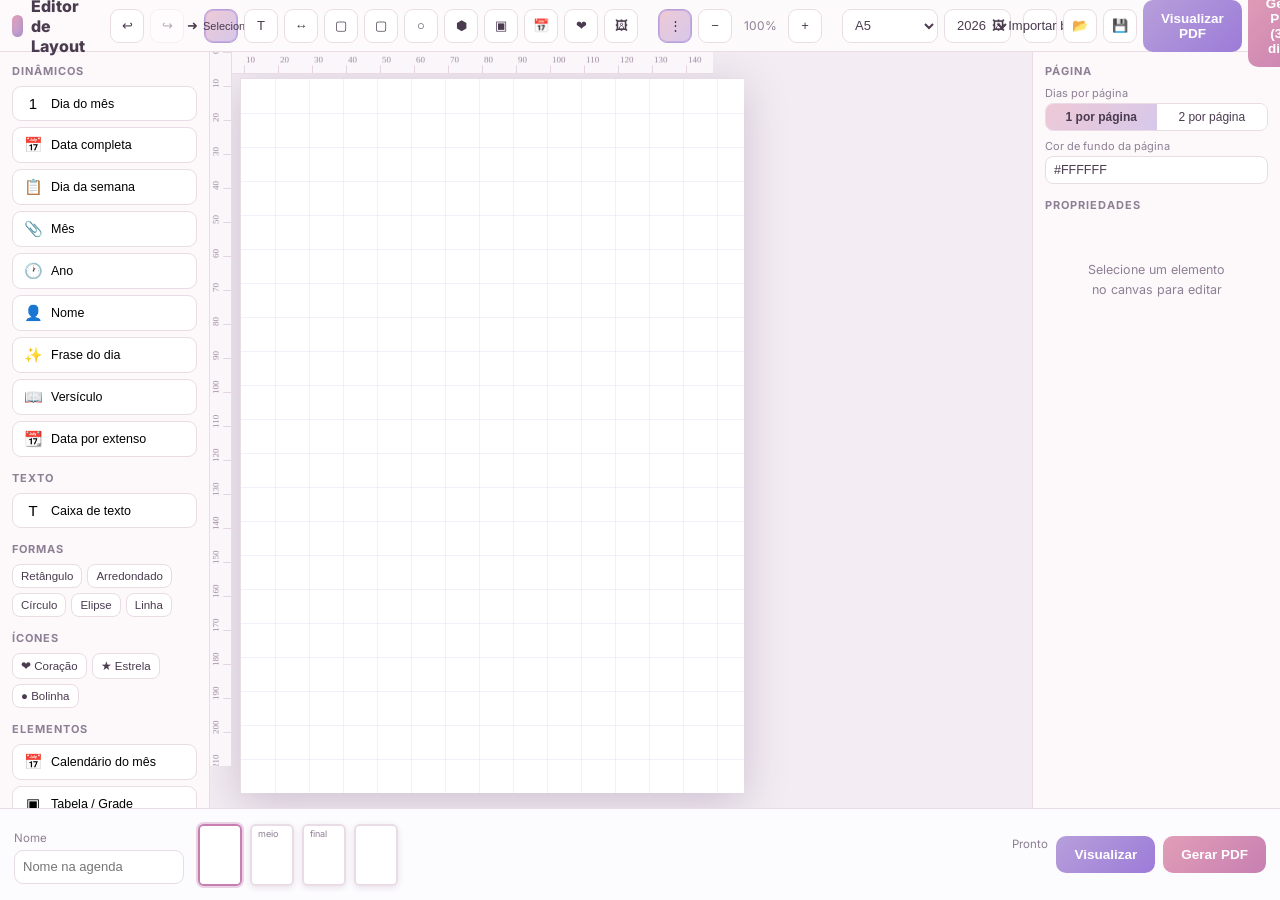
==== templates/editor.html @ 3d4e5ca3 "Editor visual de layout: canvas WYSIWYG + backend PDF (365 dias, tokens dinamicos, imagem de base, r" ====
<!DOCTYPE html>
<html lang="pt-BR">
<head>
<meta charset="UTF-8">
<meta name="viewport" content="width=device-width, initial-scale=1.0">
<title>Editor de Layout - Agenda Creator Pro</title>
<link rel="preconnect" href="https://fonts.googleapis.com">
<link rel="preconnect" href="https://fonts.gstatic.com" crossorigin>
<link href="https://fonts.googleapis.com/css2?family=Montserrat:wght@400;700&family=Poppins:wght@400;700&family=Lato:wght@400;700&family=Open+Sans:wght@400;700&family=Nunito:wght@400;700&family=Roboto:wght@400;700&family=Inter:wght@400;700&family=Quicksand:wght@400;700&family=Playfair+Display:wght@400;700&family=Cormorant+Garamond:wght@400;700&family=Caveat:wght@400;700&family=Patrick+Hand&family=Indie+Flower&family=Shadows+Into+Light&family=Dancing+Script:wght@400;700&family=Great+Vibes&family=Pacifico&family=Amatic+SC:wght@400;700&display=swap" rel="stylesheet">
<style>
  :root {
    --rose: #F6E3EA; --rose-2: #EEC9D6; --rose-3: #E19EB6;
    --lilac: #EBE4F6; --lilac-2: #D6C8EA; --lilac-3: #B79FDB;
    --ink: #4A3B4F; --muted: #8D7F94; --panel: #FDF9FB;
    --line: #E9DCE5; --accent: #C77FB2; --accent-2: #9C7BD8;
    --danger: #E0526E; --ok: #5FA97C;
  }
  * { box-sizing: border-box; margin: 0; padding: 0; }
  html, body { height: 100%; }
  body {
    font-family: 'Inter', -apple-system, BlinkMacSystemFont, 'Segoe UI', sans-serif;
    background: linear-gradient(160deg, var(--rose), var(--lilac));
    color: var(--ink); overflow: hidden; display: flex; flex-direction: column;
  }

  /* ── Top bar ─────────────────────────── */
  #topbar {
    height: 52px; background: rgba(255,255,255,0.82); backdrop-filter: blur(8px);
    border-bottom: 1px solid var(--line); display: flex; align-items: center;
    gap: 6px; padding: 0 12px; flex: 0 0 auto; z-index: 20;
  }
  #topbar .brand { display: flex; align-items: center; gap: 8px; margin-right: 8px; font-weight: 800; }
  #topbar .brand .dot {
    width: 22px; height: 22px; border-radius: 7px;
    background: linear-gradient(135deg, var(--rose-3), var(--lilac-3));
    box-shadow: inset -2px -2px 4px rgba(0,0,0,0.08);
  }
  .tb-btn {
    min-width: 34px; height: 34px; padding: 0 9px; border: 1px solid var(--line);
    background: #fff; border-radius: 9px; cursor: pointer; color: var(--ink);
    font-size: 13px; display: inline-flex; align-items: center; justify-content: center;
    gap: 5px; transition: all .12s; white-space: nowrap;
  }
  .tb-btn:hover { border-color: var(--rose-3); background: var(--rose); }
  .tb-btn.active { background: linear-gradient(135deg, var(--rose-2), var(--lilac-2)); border-color: var(--lilac-3); box-shadow: inset 0 0 0 1px rgba(156,123,216,.35); }
  .tb-btn:disabled { opacity: .4; cursor: not-allowed; }
  .tb-sep { width: 1px; height: 26px; background: var(--line); margin: 0 4px; }
  .spacer { flex: 1; }
  .sel {
    height: 34px; padding: 0 8px; border: 1px solid var(--line); border-radius: 9px;
    background: #fff; color: var(--ink); font-size: 13px; cursor: pointer;
  }

  /* ── Workspace ───────────────────────── */
  #workspace { flex: 1 1 auto; display: flex; min-height: 0; }

  /* left library */
  #left { width: 210px; background: var(--panel); border-right: 1px solid var(--line); overflow-y: auto; padding: 12px; flex: 0 0 auto; }
  #left h3 { font-size: 11px; text-transform: uppercase; letter-spacing: 1px; color: var(--muted); margin: 14px 0 8px; }
  #left h3:first-child { margin-top: 0; }
  .lib-item {
    display: flex; align-items: center; gap: 8px; width: 100%; padding: 8px 10px;
    border: 1px solid var(--line); border-radius: 9px; background: #fff; cursor: pointer;
    font-size: 12.5px; margin-bottom: 6px; text-align: left; transition: all .12s;
  }
  .lib-item:hover { border-color: var(--rose-3); background: var(--rose); transform: translateX(2px); }
  .lib-item .ic { width: 20px; text-align: center; font-size: 15px; }
  .lib-sub { display: flex; flex-wrap: wrap; gap: 5px; margin-bottom: 6px; }
  .lib-chip {
    padding: 5px 8px; border: 1px solid var(--line); border-radius: 8px; background: #fff;
    font-size: 11.5px; cursor: pointer; color: var(--ink); transition: all .12s;
  }
  .lib-chip:hover { background: var(--lilac); border-color: var(--lilac-3); }
  .lib-note { font-size: 11px; color: var(--muted); margin-top: 10px; line-height: 1.5; }
  #bgToggleWrap { border: 1px dashed var(--lilac-3); border-radius: 10px; padding: 10px; margin-top: 4px; background: #FBF8FD; }
  #bgToggleWrap label { display: flex; align-items: center; gap: 6px; font-size: 12px; margin: 4px 0; cursor: pointer; }
  #bgToggleWrap input[type=checkbox] { accent-color: var(--accent); }

  /* center canvas */
  #center { flex: 1 1 auto; position: relative; overflow: auto; background: #F3ECF2; }
  #rulersWrap { position: sticky; top: 0; left: 0; z-index: 15; pointer-events: none; }
  #rulerH { position: absolute; top: 0; left: 0; height: 22px; background: #FBF6F9; border-bottom: 1px solid var(--line); overflow: hidden; }
  #rulerV { position: absolute; top: 0; left: 0; width: 22px; background: #FBF6F9; border-right: 1px solid var(--line); overflow: hidden; }
  #stageWrap { position: relative; margin: 26px 30px; display: inline-block; }
  #stage {
    background: #fff; box-shadow: 0 10px 40px rgba(90,60,110,.25); position: relative;
    border: 1px solid var(--line);
  }
  #canvas { display: block; }
  #divider2dpp { position: absolute; left: 0; right: 0; top: 50%; height: 0; border-top: 2px dashed var(--accent); opacity: .6; display: none; pointer-events: none; }
  #divider2dpp span { position: absolute; right: 6px; top: -9px; background: var(--panel); font-size: 10px; color: var(--accent); padding: 0 6px; border-radius: 6px; }
  #stageHud { position: absolute; bottom: -26px; left: 0; font-size: 11px; color: var(--muted); white-space: nowrap; }
  #guidesOverlay { position: absolute; inset: 0; pointer-events: none; }
  .guide-line { position: absolute; background: rgba(199,127,178,.7); width: 1px; height: 100%; }
  .guide-line.h { width: 100%; height: 1px; }

  /* right properties */
  #right { width: 248px; background: var(--panel); border-left: 1px solid var(--line); overflow-y: auto; padding: 12px; flex: 0 0 auto; }
  #right h3 { font-size: 11px; text-transform: uppercase; letter-spacing: 1px; color: var(--muted); margin: 14px 0 8px; }
  #right h3:first-child { margin-top: 0; }
  #right .empty { color: var(--muted); font-size: 12.5px; text-align: center; padding: 40px 6px; line-height: 1.6; }
  .prop { margin-bottom: 8px; }
  .prop label { display: block; font-size: 11px; color: var(--muted); margin-bottom: 3px; }
  .prop input[type=text], .prop input[type=number], .prop select, .prop textarea {
    width: 100%; padding: 6px 8px; border: 1px solid var(--line); border-radius: 8px;
    font-size: 12.5px; color: var(--ink); background: #fff;
  }
  .prop textarea { resize: vertical; min-height: 44px; }
  .prop-row { display: flex; gap: 6px; }
  .prop-row > div { flex: 1; }
  .swatches { display: flex; flex-wrap: wrap; gap: 5px; }
  .swatch {
    width: 22px; height: 22px; border-radius: 6px; border: 2px solid #fff; cursor: pointer;
    box-shadow: 0 0 0 1px var(--line); position: relative;
  }
  .swatch.active { box-shadow: 0 0 0 2px var(--accent); }
  .row-btns { display: flex; gap: 6px; flex-wrap: wrap; }
  .mini-btn {
    flex: 1; padding: 7px 4px; border: 1px solid var(--line); border-radius: 8px; background: #fff;
    font-size: 11.5px; cursor: pointer; color: var(--ink); text-align: center; transition: all .12s;
  }
  .mini-btn:hover { border-color: var(--lilac-3); background: var(--lilac); }
  .mini-btn.danger:hover { background: #FDE7EC; border-color: var(--danger); color: var(--danger); }
  .seg { display: flex; border: 1px solid var(--line); border-radius: 8px; overflow: hidden; }
  .seg button { flex: 1; padding: 6px 0; border: none; background: #fff; font-size: 12px; cursor: pointer; color: var(--ink); }
  .seg button.active { background: linear-gradient(135deg, var(--rose-2), var(--lilac-2)); font-weight: 700; }

  /* bottom strip */
  #bottom {
    height: 92px; background: rgba(255,255,255,0.85); border-top: 1px solid var(--line);
    display: flex; align-items: center; gap: 12px; padding: 0 14px; flex: 0 0 auto; z-index: 20;
  }
  #bottom label { font-size: 11.5px; color: var(--muted); margin-right: 4px; }
  #thumbs { display: flex; gap: 8px; overflow-x: auto; padding: 6px 2px; flex: 1; }
  .thumb {
    width: 44px; height: 62px; border-radius: 6px; border: 2px solid var(--line); cursor: pointer;
    background: #fff; flex: 0 0 auto; box-shadow: 0 2px 6px rgba(90,60,110,.12); overflow: hidden; position: relative;
  }
  .thumb.active { border-color: var(--accent); box-shadow: 0 0 0 2px rgba(199,127,178,.35); }
  .thumb canvas { width: 100%; height: 100%; display: block; }
  .thumb .num { position: absolute; left: 3px; top: 2px; font-size: 9px; color: var(--muted); background: rgba(255,255,255,.8); border-radius: 4px; padding: 0 3px; }
  #genBtns { display: flex; gap: 8px; }
  .btn {
    padding: 11px 18px; border: none; border-radius: 10px; font-size: 13.5px; font-weight: 700;
    cursor: pointer; transition: all .15s; color: #fff;
  }
  .btn:disabled { opacity: .5; cursor: not-allowed; }
  .btn-preview { background: linear-gradient(135deg, var(--lilac-3), var(--accent-2)); }
  .btn-generate { background: linear-gradient(135deg, var(--rose-3), var(--accent)); }
  .btn:hover:not(:disabled) { transform: translateY(-1px); box-shadow: 0 6px 18px rgba(160,100,150,.3); }

  /* status / toast */
  #status { font-size: 11.5px; color: var(--muted); max-width: 180px; line-height: 1.4; }
  #toast {
    position: fixed; bottom: 110px; left: 50%; transform: translateX(-50%) translateY(20px);
    background: var(--ink); color: #fff; padding: 10px 18px; border-radius: 10px; font-size: 13px;
    opacity: 0; transition: all .25s; z-index: 100; pointer-events: none;
  }
  #toast.show { opacity: 1; transform: translateX(-50%) translateY(0); }

  /* modal */
  #modal { position: fixed; inset: 0; background: rgba(70,50,80,.4); display: none; align-items: center; justify-content: center; z-index: 200; }
  #modal .box { background: #fff; border-radius: 16px; padding: 22px; width: 420px; max-width: 92vw; box-shadow: 0 20px 60px rgba(0,0,0,.25); }
  #modal h2 { font-size: 17px; margin-bottom: 6px; }
  #modal p { font-size: 13px; color: var(--muted); margin-bottom: 12px; }
  #modal .btn-row { display: flex; justify-content: flex-end; gap: 8px; margin-top: 12px; }
  #modal .btn-ghost { background: #fff; border: 1px solid var(--line); color: var(--ink); padding: 9px 16px; border-radius: 9px; font-size: 13px; cursor: pointer; }
  #modal select, #modal input[type=text] { width: 100%; padding: 8px 10px; border: 1px solid var(--line); border-radius: 8px; font-size: 13px; margin: 4px 0; }
  #modalList { max-height: 200px; overflow-y: auto; border: 1px solid var(--line); border-radius: 10px; }
  #modalList .item { display: flex; align-items: center; gap: 8px; padding: 8px 10px; border-bottom: 1px solid #F3ECF2; cursor: pointer; font-size: 13px; }
  #modalList .item:hover { background: var(--lilac); }
  #modalList .item .del { margin-left: auto; color: var(--danger); cursor: pointer; padding: 2px 6px; }
</style>
</head>
<body>

<div id="topbar">
  <div class="brand"><span class="dot"></span> Editor de Layout</div>
  <button class="tb-btn" id="btnUndo" title="Desfazer (Ctrl+Z)">&#x21A9;</button>
  <button class="tb-btn" id="btnRedo" title="Refazer (Ctrl+Y)">&#x21AA;</button>
  <div class="tb-sep"></div>
  <button class="tb-btn" data-tool="select" title="Selecionar (V)">&#x279C; <span style="font-size:11px;">Selecionar</span></button>
  <button class="tb-btn" data-tool="text" title="Texto">T</button>
  <button class="tb-btn" data-tool="line" title="Linha">&#x2194;</button>
  <button class="tb-btn" data-tool="rect" title="Retângulo">&#x25A2;</button>
  <button class="tb-btn" data-tool="rounded_rect" title="Retângulo arredondado">&#x25A2;</button>
  <button class="tb-btn" data-tool="circle" title="Círculo">&#x25CB;</button>
  <button class="tb-btn" data-tool="ellipse" title="Elipse">&#x2B22;</button>
  <button class="tb-btn" data-tool="grid" title="Tabela / Grade">&#x25A3;</button>
  <button class="tb-btn" data-tool="calendar" title="Calendário">&#x1F4C5;</button>
  <button class="tb-btn" data-tool="decoration" title="Ícone / Decoração">&#x2764;</button>
  <button class="tb-btn" data-tool="image" title="Imagem">&#x1F5BC;</button>
  <div class="tb-sep"></div>
  <button class="tb-btn" id="btnGrid" title="Grade">&#x22EE;</button>
  <button class="tb-btn" id="btnZoomOut">&#x2212;</button>
  <span id="zoomLabel" style="font-size:12px;color:var(--muted);min-width:44px;text-align:center;">100%</span>
  <button class="tb-btn" id="btnZoomIn">+</button>
  <div class="tb-sep"></div>
  <select class="sel" id="selFormato" title="Formato da página">
    <option value="A5">A5</option>
    <option value="QUADRADO">Quadrado</option>
  </select>
  <select class="sel" id="selAno" title="Ano"></select>
  <div class="spacer"></div>
  <button class="tb-btn" id="btnImportBase" title="Importar imagem base de trabalho">&#x1F5BC; Importar base</button>
  <button class="tb-btn" id="btnLoad" title="Carregar layout">&#x1F4C2;</button>
  <button class="tb-btn" id="btnSave" title="Salvar (Ctrl+S)">&#x1F4BE;</button>
  <button class="btn btn-preview" id="btnPreview">Visualizar PDF</button>
  <button class="btn btn-generate" id="btnGenerate">Gerar PDF (365 dias)</button>
</div>

<div id="workspace">
  <div id="left">
    <h3>Dinâmicos</h3>
    <button class="lib-item" data-token="{DIA}"><span class="ic">1</span> Dia do mês</button>
    <button class="lib-item" data-token="{DATA}"><span class="ic">&#x1F4C5;</span> Data completa</button>
    <button class="lib-item" data-token="{DIA_SEMANA}"><span class="ic">&#x1F4CB;</span> Dia da semana</button>
    <button class="lib-item" data-token="{MES_CAP}"><span class="ic">&#x1F4CE;</span> Mês</button>
    <button class="lib-item" data-token="{ANO}"><span class="ic">&#x1F550;</span> Ano</button>
    <button class="lib-item" data-token="{NOME}"><span class="ic">&#x1F464;</span> Nome</button>
    <button class="lib-item" data-token="{FRASE}"><span class="ic">&#x2728;</span> Frase do dia</button>
    <button class="lib-item" data-token="{VERSICULO}"><span class="ic">&#x1F4D6;</span> Versículo</button>
    <button class="lib-item" data-token="{DATA_EXTENSO}"><span class="ic">&#x1F4C6;</span> Data por extenso</button>
    <h3>Texto</h3>
    <button class="lib-item" data-addtext="Título"><span class="ic">T</span> Caixa de texto</button>
    <h3>Formas</h3>
    <div class="lib-sub">
      <button class="lib-chip" data-shape="rect">Retângulo</button>
      <button class="lib-chip" data-shape="rounded_rect">Arredondado</button>
      <button class="lib-chip" data-shape="circle">Círculo</button>
      <button class="lib-chip" data-shape="ellipse">Elipse</button>
      <button class="lib-chip" data-shape="line">Linha</button>
    </div>
    <h3>Ícones</h3>
    <div class="lib-sub">
      <button class="lib-chip" data-deco="heart">&#x2764; Coração</button>
      <button class="lib-chip" data-deco="star">&#x2605; Estrela</button>
      <button class="lib-chip" data-deco="circle">&#x25CF; Bolinha</button>
    </div>
    <h3>Elementos</h3>
    <button class="lib-item" data-addtype="calendar"><span class="ic">&#x1F4C5;</span> Calendário do mês</button>
    <button class="lib-item" data-addtype="grid"><span class="ic">&#x25A3;</span> Tabela / Grade</button>
    <button class="lib-item" data-addtype="image"><span class="ic">&#x1F5BC;</span> Imagem</button>
    <h3>Imagem base</h3>
    <div id="bgToggleWrap">
      <label><input type="checkbox" id="bgVisible" checked> Mostrar no canvas</label>
      <label><input type="checkbox" id="bgInPdf" checked> Incluir no PDF</label>
      <button class="mini-btn" id="btnClearBase">Remover imagem base</button>
    </div>
    <p class="lib-note">A IA nunca reposiciona elementos. Você controla 100% do layout — o gerador apenas repete as posições por todos os dias do ano.</p>
  </div>

  <div id="center">
    <div id="rulersWrap">
      <canvas id="rulerH"></canvas>
      <canvas id="rulerV"></canvas>
    </div>
    <div id="stageWrap">
      <div id="stage">
        <canvas id="canvas"></canvas>
        <div id="guidesOverlay"></div>
        <div id="divider2dpp"><span>2 dias por página</span></div>
      </div>
      <div id="stageHud"></div>
    </div>
  </div>

  <div id="right">
    <h3>Página</h3>
    <div class="prop">
      <label>Dias por página</label>
      <div class="seg" id="segPageType">
        <button data-pt="1dpp" class="active">1 por página</button>
        <button data-pt="2dpp">2 por página</button>
      </div>
    </div>
    <div class="prop">
      <label>Cor de fundo da página</label>
      <input type="text" id="bgColor" value="#FFFFFF">
    </div>
    <h3>Propriedades</h3>
    <div id="propArea"><div class="empty">Selecione um elemento<br>no canvas para editar</div></div>
  </div>
</div>

<div id="bottom">
  <div>
    <label for="selNome">Nome</label><br>
    <input type="text" id="selNome" class="sel" placeholder="Nome na agenda" style="width:170px;margin-top:4px;" value="">
  </div>
  <div id="thumbs"></div>
  <div id="genBtns">
    <div id="status">Pronto</div>
    <button class="btn btn-preview" id="btnPreview2">Visualizar</button>
    <button class="btn btn-generate" id="btnGenerate2">Gerar PDF</button>
  </div>
</div>

<div id="modal">
  <div class="box" id="modalBox"></div>
</div>

<input type="file" id="fileImg" accept="image/png,image/jpeg" style="display:none">
<input type="file" id="fileBase" accept="image/png,image/jpeg" style="display:none">
<div id="toast"></div>

<script>
"use strict";

// ── Page geometry ───────────────────────────────────────────────────────
const PAGE_SIZES = { A5: [148, 210], QUADRADO: [210, 210] };
const PT_PER_MM = 2.83465;

// ── Fonts (mirrors engine/fonts.py FONT_OPTIONS) ────────────────────────
const FONTS = [
  ["Montserrat","Montserrat"],["Poppins","Poppins"],["Lato","Lato"],
  ["Open Sans","Open Sans"],["Nunito","Nunito"],["Roboto","Roboto"],
  ["Inter","Inter"],["Quicksand","Quicksand"],["Playfair Display","Playfair Display"],
  ["Cormorant Garamond","Cormorant Garamond"],["Caveat","Caveat (manuscrita)"],
  ["Patrick Hand","Patrick Hand (manuscrita)"],["Indie Flower","Indie Flower (manuscrita)"],
  ["Shadows Into Light","Shadows Into Light (manuscrita)"],["Dancing Script","Dancing Script (script)"],
  ["Great Vibes","Great Vibes (calligraphy)"],["Pacifico","Pacifico (script retrô)"],
  ["Amatic SC","Amatic SC (decorativa)"]
];
const PALETTE = [
  "#333333","#FFFFFF","#000000","#E85D9E","#9C7BD8","#4A90D9","#5FA97C",
  "#E0A93A","#E0526E","#F5E9D5","#F6E3EA","#EBE4F6","#EEF5FF","#F0F5EC"
];
const SAMPLE_DATE = { y: 2026, m: 1, d: 1 }; // used only to preview dynamic tokens

// ── State ───────────────────────────────────────────────────────────────
const state = {
  formato: "A5", page_type: "1dpp", year: 2026, nome: "",
  scale: 3.4, zoom: 1,
  tool: "select",
  elements: [],
  background: { type: "color", color: "#FFFFFF", image: null, visible: true, include_in_pdf: true },
  selected: null,
  grid: true, guides: [],
  history: [], future: [],
  layoutId: null,
  autosaveTimer: null,
  drawing: null,
};

let canvas, ctx, stage, pageW, pageH;
let nextId = 1;
let dirty = false;
const imgCache = {};
let bgImageObj = null;

function getImage(src, onload) {
  if (imgCache[src]) return imgCache[src];
  const img = new Image();
  img.onload = () => { imgCache[src] = img; if (onload) onload(); };
  img.src = src;
  return img;
}
function loadBgImage() {
  bgImageObj = null;
  if (!state.background.image) { renderAll(); return; }
  bgImageObj = getImage(state.background.image, () => renderAll());
}

// ── Element factory ─────────────────────────────────────────────────────
function newEl(type, over) {
  const el = Object.assign({ id: "el" + (nextId++), type, x: 20, y: 20, w: 40, h: 20, rotation: 0, opacity: 1, layer: 0 }, over || {});
  if (type === "text") {
    Object.assign(el, { text: over && over.text || "Texto", font: "Montserrat", font_size: 14, bold: false, italic: false, color: "#333333", align: "left", line_height: 1.2, dynamic: false });
  } else if (type === "line") {
    Object.assign(el, { color: "#999999", border_width: 0.5, dashed: "none", vertical: false });
  } else if (type === "image") {
    Object.assign(el, { image: null });
  } else if (type === "calendar") {
    Object.assign(el, { show_header: true, color: "#333333", fill: "#FFFFFF", border_color: "#CCCCCC" });
  } else if (type === "grid") {
    Object.assign(el, { cols: 7, rows: 6, fill: "#FFFFFF", border_color: "#CCCCCC", border_width: 0.4 });
  } else if (type === "decoration") {
    Object.assign(el, { shape: "heart", color: "#E85D9E" });
  } else {
    Object.assign(el, { fill: "#FFFFFF", border_color: "#CCCCCC", border_width: 0.5, radius: 0, dashed: "none" });
  }
  return el;
}

// ── Dynamic substitution (mirror of backend build_substitutions) ────────
const DAYS = ["SEGUNDA","TERCA","QUARTA","QUINTA","SEXTA","SABADO","DOMINGO"];
const DAYS_LONG = ["SEGUNDA-FEIRA","TERCA-FEIRA","QUARTA-FEIRA","QUINTA-FEIRA","SEXTA-FEIRA","SABADO","DOMINGO"];
const MONTHS = ["janeiro","fevereiro","marco","abril","maio","junho","julho","agosto","setembro","outubro","novembro","dezembro"];
function buildSubs(date) {
  const doy = Math.floor((new Date(date.y, date.m-1, date.d) - new Date(date.y,0,1)) / 86400000) + 1;
  const wd = new Date(date.y, date.m-1, date.d).getDay(); // 0=Sunday
  const diaSemana = wd === 0 ? 6 : wd - 1;
  const m = date.m - 1;
  return {
    "DIA": String(date.d), "DIA_NUM": String(date.d).padStart(2,"0"),
    "DATA": ("0"+date.d).slice(-2)+"/"+("0"+date.m).slice(-2)+"/"+date.y,
    "DATA_EXTENSO": date.d+" de "+MONTHS[m]+" de "+date.y,
    "DIA_SEMANA": DAYS[diaSemana], "DIA_SEMANA_EXTENSO": DAYS_LONG[diaSemana],
    "MES": MONTHS[m], "MES_CAP": MONTHS[m].charAt(0).toUpperCase()+MONTHS[m].slice(1),
    "MES_NUM": ("0"+date.m).slice(-2), "ANO": String(date.y),
    "NOME": state.nome || "[Nome]",
    "FRASE": "Frase de prosperidade do dia...", "VERSICULO": "Versículo diário...", "REFERENCIA": "",
    "PAGINA": "1 / 365", "ANO_CAL": String(date.y)
  };
}
function subText(t, subs) { return t.replace(/\{([A-Z0-9_]+)\}/g, (_, k) => subs[k] !== undefined ? subs[k] : "{"+k+"}"); }

// ── Canvas setup ────────────────────────────────────────────────────────
function pagePx() { return [PAGE_SIZES[state.formato][0]*state.scale, PAGE_SIZES[state.formato][1]*state.scale]; }
function mm2px(mm) { return mm * state.scale; }
function px2mm(px) { return px / state.scale; }
function pt2px(pt) { return pt * (state.scale / PT_PER_MM); }
function fontCss(el, extra) {
  const fam = (el.font || "Montserrat").replace(/ \(.*\)/,"").replace(/ /g,"+");
  const w = el.bold ? 700 : 400;
  const st = el.italic ? "italic" : "normal";
  return (st + " " + w + " " + pt2px(el.font_size) + "px '" + fam + "', sans-serif").replace(/^normal /,"");
}

function setupCanvas() {
  canvas = document.getElementById("canvas");
  ctx = canvas.getContext("2d");
  stage = document.getElementById("stage");
  resize();
}
function resize() {
  const [w,h] = pagePx();
  const dpr = window.devicePixelRatio || 1;
  canvas.width = Math.round(w*dpr); canvas.height = Math.round(h*dpr);
  canvas.style.width = w+"px"; canvas.style.height = h+"px";
  stage.style.width = w+"px"; stage.style.height = h+"px";
  document.getElementById("divider2dpp").style.display = state.page_type === "2dpp" ? "block" : "none";
  pageW = w; pageH = h;
  drawRulers();
  renderAll();
  updateThumbs();
}

// ── Rulers ──────────────────────────────────────────────────────────────
function drawRulers() {
  const rh = document.getElementById("rulerH"), rv = document.getElementById("rulerV");
  const [w,h] = pagePx();
  const dpr = window.devicePixelRatio || 1;
  rh.width = w*dpr; rh.height = 22*dpr; rh.style.width = w+"px";
  rv.width = 22*dpr; rv.height = h*dpr; rv.style.height = h+"px";
  const ch = rh.getContext("2d"), cv = rv.getContext("2d");
  ch.setTransform(dpr,0,0,dpr,0,0); cv.setTransform(dpr,0,0,dpr,0,0);
  ch.fillStyle = "#FBF6F9"; ch.fillRect(0,0,w,22);
  cv.fillStyle = "#FBF6F9"; cv.fillRect(0,0,22,h);
  ch.strokeStyle = "#E4D5E0"; cv.strokeStyle = "#E4D5E0";
  ch.fillStyle = "#9A88A0"; cv.fillStyle = "#9A88A0";
  ch.font = "9px Inter"; cv.font = "9px Inter";
  const mmStep = state.zoom >= 1.5 ? 5 : 10;
  const pxPerMM = state.scale;
  ch.beginPath(); cv.beginPath();
  for (let m = 0; m <= PAGE_SIZES[state.formato][0]; m += mmStep) {
    const x = m*pxPerMM;
    ch.moveTo(x+0.5, 14); ch.lineTo(x+0.5, 22);
    ch.fillText(m, x+2, 11);
  }
  for (let m = 0; m <= PAGE_SIZES[state.formato][1]; m += mmStep) {
    const y = m*pxPerMM;
    cv.moveTo(14, y+0.5); cv.lineTo(22, y+0.5);
    cv.save(); cv.translate(9, y+2); cv.rotate(-Math.PI/2); cv.fillText(m, 0, 0); cv.restore();
  }
  ch.stroke(); cv.stroke();
}

// ── Rendering (WYSIWYG mirror of backend _draw_element) ─────────────────
function renderAll() {
  const [w,h] = pagePx();
  ctx.setTransform(1,0,0,1,0,0);
  ctx.clearRect(0,0,w,h);
  const dpr = window.devicePixelRatio || 1;
  ctx.setTransform(dpr,0,0,dpr,0,0);
  drawBackground();
  const subs = buildSubs(SAMPLE_DATE);
  const sorted = state.elements.slice().sort((a,b) => (a.layer||0)-(b.layer||0));
  for (const el of sorted) drawElement(ctx, el, subs);
  if (state.selected) drawSelection();
  if (state.grid) drawGrid();
}

function drawBackground() {
  const [w,h] = pagePx();
  ctx.fillStyle = state.background.color || "#FFFFFF";
  ctx.fillRect(0,0,w,h);
  if (state.background.image && state.background.visible && bgImageObj && bgImageObj.complete && bgImageObj.naturalWidth) {
    const iw = bgImageObj.naturalWidth, ih = bgImageObj.naturalHeight;
    const s = Math.min(w/iw, h/ih);
    ctx.drawImage(bgImageObj, (w-iw*s)/2, (h-ih*s)/2, iw*s, ih*s);
  }
}

function wrapLines(text, fontCssStr, sizePx, maxW) {
  const lines = [];
  for (const raw of text.split("\n")) {
    let line = "";
    for (const word of raw.split(" ")) {
      const trial = (line ? line + " " : "") + word;
      ctx.font = fontCssStr;
      if (ctx.measureText(trial).width <= maxW || !line) line = trial;
      else { lines.push(line); line = word; }
    }
    lines.push(line);
  }
  return lines;
}

function drawText(el, subs, ox, oy) {
  const text = subText(el.text || "", subs);
  if (!text.trim()) return;
  const sizePx = pt2px(el.font_size);
  const lh = el.line_height || 1.2;
  const fontStr = fontCss(el);
  const lines = wrapLines(text, fontStr, sizePx, el.w*state.scale);
  const lineH = sizePx * 1.25 * lh;
  const totalH = lines.length * lineH;
  const w = el.w*state.scale, h = el.h*state.scale;
  const x = ox, y = oy;
  let baseline0 = h - lineH;
  if (totalH < h) baseline0 = (h + totalH)/2 - lineH;
  ctx.font = fontStr;
  ctx.textBaseline = "alphabetic";
  ctx.fillStyle = el.color || "#333333";
  lines.forEach((lt, i) => {
    const base = y + baseline0 - i*lineH;
    if (base < y - lineH) return;
    if (el.align === "center") ctx.textAlign = "center", ctx.fillText(lt, x + w/2, base);
    else if (el.align === "right") ctx.textAlign = "right", ctx.fillText(lt, x + w, base);
    else ctx.textAlign = "left", ctx.fillText(lt, x + 2*state.scale, base);
  });
}

function drawCalendar(el, subs, ox, oy) {
  const size = 7;
  const sizePx = pt2px(size);
  const x = ox, y = oy, w = el.w*state.scale, h = el.h*state.scale;
  const year = SAMPLE_DATE.y, month = SAMPLE_DATE.m;
  const firstW = new Date(year, month-1, 1).getDay();
  const nDays = new Date(year, month, 0).getDate();
  ctx.font = (el.bold?700:400)+" "+(size+1)+"pt "+fontFamily(el.font);
  ctx.fillStyle = el.color || "#333333";
  ctx.textAlign = "center";
  if (el.show_header) {
    ctx.font = "bold "+(size+1)+"pt "+fontFamily(el.font);
    ctx.fillText(month+"/"+year, x+w/2, y+size+4);
  }
  const top = el.show_header ? y + size*2.6*state.scale : y;
  const bodyH = el.show_header ? (y+h - top) : h;
  const cols = 7;
  const rows = Math.max(1, Math.ceil((firstW + nDays)/7));
  const cw = w/cols, ch = bodyH/Math.max(rows,1);
  const dayLabels = ["D","S","T","Q","Q","S","S"];
  ctx.font = "bold "+(size*0.8)+"pt "+fontFamily(el.font);
  ctx.fillStyle = el.color || "#333333";
  ctx.textAlign = "center";
  dayLabels.forEach((l,c) => ctx.fillText(l, x + c*cw + cw/2, top + size));
  ctx.font = (size)+"pt "+fontFamily(el.font);
  for (let i=0;i<nDays;i++){
    const r = Math.floor((firstW+i)/cols), c = (firstW+i)%cols;
    if (r >= rows) break;
    const cx = x + c*cw + cw/2, cy = top + (r+1)*ch - ch*0.55;
    if (i+1 === SAMPLE_DATE.d) {
      ctx.beginPath(); ctx.arc(cx, cy - size, size*1.4, 0, 2*Math.PI);
      ctx.fillStyle = el.fill || "#FFFFFF"; ctx.fill();
      ctx.strokeStyle = el.border_color || "#CCCCCC"; ctx.lineWidth = 1; ctx.stroke();
      ctx.fillStyle = el.color || "#333333";
    }
    ctx.fillText(String(i+1), cx, cy);
  }
}

function drawDecoration(el, ox, oy) {
  const x = ox, y = oy, w = el.w*state.scale, h = el.h*state.scale;
  const cx = x + w/2, cy = y + h/2, r = Math.min(w,h)/2.5;
  ctx.fillStyle = el.color || "#E85D9E";
  ctx.strokeStyle = el.color || "#E85D9E";
  ctx.beginPath();
  if (el.shape === "heart") {
    ctx.arc(cx - r*0.3, cy + r*0.15, r*0.35, 0, 2*Math.PI);
    ctx.arc(cx + r*0.3, cy + r*0.15, r*0.35, 0, 2*Math.PI);
    ctx.moveTo(cx - r*0.6, cy + r*0.2); ctx.lineTo(cx, cy - r*0.6); ctx.lineTo(cx + r*0.6, cy + r*0.2);
    ctx.closePath(); ctx.fill();
  } else if (el.shape === "star") {
    for (let i=0;i<10;i++){
      const ang = Math.PI/2 + i*Math.PI/5;
      const rad = i%2===0 ? r : r*0.4;
      const px = cx + rad*Math.cos(ang), py = cy + rad*Math.sin(ang);
      i===0 ? ctx.moveTo(px,py) : ctx.lineTo(px,py);
    }
    ctx.closePath(); ctx.fill();
  } else {
    ctx.arc(cx, cy, r, 0, 2*Math.PI); ctx.fill();
  }
}

function drawElement(g, el, subs) {
  const rot = ((el.rotation||0) % 360 + 360) % 360;
  const opacity = el.opacity === undefined ? 1 : el.opacity;
  if (opacity <= 0) return;
  g.save();
  g.globalAlpha = opacity;
  if (rot !== 0) {
    const cx = (el.x + el.w/2)*state.scale, cy = (el.y + el.h/2)*state.scale;
    g.translate(cx, cy);
    g.rotate(rot * Math.PI/180);
    g.translate(-el.w*state.scale/2, -el.h*state.scale/2);
    drawElementBody(g, el, subs, 0, 0);
  } else {
    drawElementBody(g, el, subs, el.x*state.scale, el.y*state.scale);
  }
  g.restore();
}

function drawElementBody(g, el, subs, ox, oy) {
  const w = el.w*state.scale, h = el.h*state.scale;
  const x = ox, y = oy;
  g.lineWidth = (el.border_width||0.5)*state.scale;
  g.strokeStyle = el.border_color || el.color || "#CCCCCC";
  g.fillStyle = el.fill || el.color || "#FFFFFF";
  g.setLineDash(el.dashed && el.dashed !== "none" ? [Math.max(2,(el.border_width||0.5)*state.scale*2), Math.max(2,(el.border_width||0.5)*state.scale*2)] : []);
  switch (el.type) {
    case "text": drawText(el, subs, x, y); break;
    case "line":
      if (el.vertical) { g.beginPath(); g.moveTo(x+w/2,y); g.lineTo(x+w/2,y+h); }
      else { g.beginPath(); g.moveTo(x,y+h/2); g.lineTo(x+w,y+h/2); }
      g.lineWidth = (el.border_width||0.5)*state.scale;
      g.strokeStyle = el.color || "#999999"; g.stroke(); break;
    case "rect":
    case "rounded_rect":
      g.beginPath();
      if (el.type === "rounded_rect" || (el.radius||0) > 0) {
        const rad = Math.max(el.radius||0, 2)*state.scale;
        g.roundRect(x, y, w, h, rad);
      } else g.rect(x, y, w, h);
      g.fill(); g.stroke(); break;
    case "circle":
      g.beginPath(); g.arc(x+w/2, y+h/2, Math.min(w,h)/2, 0, 2*Math.PI); g.fill(); g.stroke(); break;
    case "ellipse":
      g.beginPath(); g.ellipse(x+w/2, y+h/2, w/2, h/2, 0, 0, 2*Math.PI); g.fill(); g.stroke(); break;
    case "grid":
    case "table":
      g.fillStyle = el.fill || "#FFFFFF"; g.fillRect(x, y, w, h);
      g.strokeStyle = el.border_color || "#CCCCCC"; g.lineWidth = (el.border_width||0.4)*state.scale;
      for (let c=0;c<=(el.cols||7);c++){ g.beginPath(); g.moveTo(x + w*(c/(el.cols||7)), y); g.lineTo(x + w*(c/(el.cols||7)), y+h); g.stroke(); }
      for (let r=0;r<=(el.rows||6);r++){ g.beginPath(); g.moveTo(x, y + h*(r/(el.rows||6))); g.lineTo(x+w, y + h*(r/(el.rows||6))); g.stroke(); }
      break;
    case "calendar": drawCalendar(el, subs, x, y); break;
    case "decoration": drawDecoration(el, x, y); break;
    case "image":
      if (el.image) {
        const img = getImage(el.image, () => renderAll());
        if (img.complete && img.naturalWidth) g.drawImage(img, x, y, w, h);
      }
      break;
  }
  g.setLineDash([]);
}

function fontFamily(name) { return (name||"Montserrat").replace(/ \(.*\)/,"").replace(/ /g,"+"); }

// ── Selection / handles ─────────────────────────────────────────────────
function selectedEl() { return state.elements.find(e => e.id === state.selected) || null; }
function drawSelection() {
  const el = selectedEl(); if (!el) return;
  const x = el.x*state.scale, y = el.y*state.scale, w = el.w*state.scale, h = el.h*state.scale;
  ctx.save();
  ctx.strokeStyle = "#C77FB2"; ctx.lineWidth = 1.2; ctx.setLineDash([4,3]);
  ctx.strokeRect(x, y, w, h);
  ctx.setLineDash([]);
  const s = 5;
  const pts = [[0,0],[0.5,0],[1,0],[1,0.5],[1,1],[0.5,1],[0,1],[0,0.5]];
  ctx.fillStyle = "#fff"; ctx.strokeStyle = "#C77FB2"; ctx.lineWidth = 1;
  for (const [fx,fy] of pts) {
    const hx = x + fx*w, hy = y + fy*h;
    ctx.beginPath(); ctx.fillRect(hx-s/2, hy-s/2, s, s); ctx.strokeRect(hx-s/2, hy-s/2, s, s);
  }
  // rotate handle
  ctx.beginPath(); ctx.arc(x+w/2, y-12, 5, 0, 2*Math.PI);
  ctx.fillStyle = "#C77FB2"; ctx.fill();
  ctx.beginPath(); ctx.moveTo(x+w/2, y-6); ctx.lineTo(x+w/2, y); ctx.stroke();
  ctx.restore();
}

function drawGrid() {
  ctx.save();
  ctx.strokeStyle = "rgba(156,123,216,.12)"; ctx.lineWidth = 1;
  ctx.beginPath();
  for (let m = 10; m < PAGE_SIZES[state.formato][0]; m += 10) {
    ctx.moveTo(m*state.scale+0.5, 0); ctx.lineTo(m*state.scale+0.5, pageH);
  }
  for (let m = 10; m < PAGE_SIZES[state.formato][1]; m += 10) {
    ctx.moveTo(0, m*state.scale+0.5); ctx.lineTo(pageW, m*state.scale+0.5);
  }
  ctx.stroke();
  ctx.restore();
}

// ── Hit testing ─────────────────────────────────────────────────────────
function hitTest(mx, my) {
  const sorted = state.elements.slice().sort((a,b) => (b.layer||0)-(a.layer||0));
  for (const el of sorted) {
    if (mx >= el.x && mx <= el.x+el.w && my >= el.y && my <= el.y+el.h) return el;
  }
  return null;
}

// ── Interactions ────────────────────────────────────────────────────────
let drag = null;
function canvasPoint(e) {
  const r = canvas.getBoundingClientRect();
  return { x: px2mm(e.clientX - r.left), y: px2mm(e.clientY - r.top) };
}

function onDown(e) {
  const p = canvasPoint(e);
  if (state.tool !== "select") { startDrawTool(e); return; }
  const el = hitTest(p.x, p.y);
  const prev = selectedEl();
  if (el && prev && el.id === prev.id) {
    drag = { type: "move", id: el.id, start: { x: p.x, y: p.y }, orig: { x: el.x, y: el.y } };
  } else if (el) {
    select(el.id); drag = { type: "move", id: el.id, start: { x: p.x, y: p.y }, orig: { x: el.x, y: el.y } };
  } else {
    state.selected = null; renderAll(); updateProps();
  }
  if (drag) e.preventDefault();
}

function onMove(e) {
  if (!drag) return;
  const p = canvasPoint(e);
  const el = state.elements.find(o => o.id === drag.id);
  if (!el) return;
  if (drag.type === "move") {
    const dx = p.x - drag.start.x, dy = p.y - drag.start.y;
    el.x = Math.round((drag.orig.x + dx)*10)/10;
    el.y = Math.round((drag.orig.y + dy)*10)/10;
    if (state.guides.some(g => g.h)) snapToGuides(el);
    renderAll(); updateProps(); markDirty();
  } else if (drag.type === "resize" && drag.mode === "draw") {
    el.w = Math.max(1, Math.round((p.x - drag.orig.x)*10)/10);
    el.h = Math.max(1, Math.round((p.y - drag.orig.y)*10)/10);
    renderAll(); updateProps(); markDirty();
  }
}

function onUp() { if (drag) { drag = null; snapshot(); } }

function snapToGuides(el) {
  for (const g of state.guides) {
    if (g.h) { if (Math.abs(el.y - g.pos) < 1.5) el.y = g.pos; }
    else { if (Math.abs(el.x - g.pos) < 1.5) el.x = g.pos; }
  }
}

function startDrawTool(e) {
  const p = canvasPoint(e);
  let el = null;
  if (state.tool === "text") {
    el = newEl("text", { x: p.x, y: p.y, w: 70, h: 12 });
    el.text = "Texto";
  } else if (state.tool === "image") {
    openImagePicker(el => {
      if (el) { el.x = Math.round((p.x - el.w/2)*10)/10; el.y = Math.round((p.y - el.h/2)*10)/10; renderAll(); snapshot(); }
    });
    return;
  } else {
    const type = state.tool;
    el = newEl(type, { x: p.x, y: p.y, w: 45, h: 26 });
    drag = { type: "resize", id: el.id, start: { x: p.x, y: p.y }, orig: { x: el.x, y: el.y, w: el.w, h: el.h }, mode: "draw" };
  }
  state.elements.push(el);
  select(el.id);
  renderAll(); updateProps(); snapshot();
}

// ── Keyboard ────────────────────────────────────────────────────────────
document.addEventListener("keydown", (e) => {
  const t = e.target;
  if (t && (t.tagName === "INPUT" || t.tagName === "TEXTAREA" || t.tagName === "SELECT")) {
    if (e.key === "Escape") t.blur();
    return;
  }
  const el = selectedEl();
  if ((e.ctrlKey || e.metaKey) && e.key.toLowerCase() === "z") { undo(); e.preventDefault(); return; }
  if ((e.ctrlKey || e.metaKey) && e.key.toLowerCase() === "y") { redo(); e.preventDefault(); return; }
  if ((e.ctrlKey || e.metaKey) && e.key.toLowerCase() === "s") { saveLayout(); e.preventDefault(); return; }
  if ((e.ctrlKey || e.metaKey) && e.key.toLowerCase() === "c") { copyEl(); e.preventDefault(); return; }
  if ((e.ctrlKey || e.metaKey) && e.key.toLowerCase() === "d") { duplicateEl(); e.preventDefault(); return; }
  if (e.key === "Delete" || e.key === "Backspace") { if (el) removeEl(el.id); return; }
  if (el) {
    const step = e.shiftKey ? 0.1 : 1;
    const k = e.key;
    if (k === "ArrowUp") { el.y = Math.round((el.y - step)*10)/10; renderAll(); updateProps(); markDirty(); snapshot(); }
    else if (k === "ArrowDown") { el.y = Math.round((el.y + step)*10)/10; renderAll(); updateProps(); markDirty(); snapshot(); }
    else if (k === "ArrowLeft") { el.x = Math.round((el.x - step)*10)/10; renderAll(); updateProps(); markDirty(); snapshot(); }
    else if (k === "ArrowRight") { el.x = Math.round((el.x + step)*10)/10; renderAll(); updateProps(); markDirty(); snapshot(); }
    else if (k === "v") state.tool = "select", updateToolbar();
  }
});

// ── Toolbar / tool state ────────────────────────────────────────────────
function updateToolbar() {
  document.querySelectorAll("[data-tool]").forEach(b => b.classList.toggle("active", b.dataset.tool === state.tool));
  document.querySelectorAll("#segPageType button").forEach(b => b.classList.toggle("active", b.dataset.pt === state.page_type));
  document.getElementById("btnUndo").disabled = state.history.length === 0;
  document.getElementById("btnRedo").disabled = state.future.length === 0;
}
document.querySelectorAll("[data-tool]").forEach(b => b.addEventListener("click", () => { state.tool = b.dataset.tool; updateToolbar(); }));

function select(id) { state.selected = id; renderAll(); updateProps(); }

// ── Properties panel ────────────────────────────────────────────────────
const COLOR_FIELDS = { text:["color"], line:["color"], rect:["fill","border_color"], rounded_rect:["fill","border_color"], circle:["fill","border_color"], ellipse:["fill","border_color"], grid:["fill","border_color"], calendar:["color","fill","border_color"], decoration:["color"] };

function updateProps() {
  const area = document.getElementById("propArea");
  const el = selectedEl();
  if (!el) { area.innerHTML = '<div class="empty">Selecione um elemento<br>no canvas para editar</div>'; return; }
  let html = "";
  const num = (v, f) => `<input type="number" step="0.1" value="${Math.round(v*10)/10}" data-f="${f}">`;
  html += `<div class="prop"><label>Posição (mm)</label><div class="prop-row">
    <div>X ${num(el.x,"x")}</div><div>Y ${num(el.y,"y")}</div></div></div>`;
  html += `<div class="prop"><label>Tamanho (mm)</label><div class="prop-row">
    <div>Larg ${num(el.w,"w")}</div><div>Alt ${num(el.h,"h")}</div></div></div>`;
  html += `<div class="prop"><label>Rotação (graus)</label>${num(el.rotation,"rotation")}</div>`;
  html += `<div class="prop"><label>Opacidade</label><input type="range" min="0" max="100" value="${Math.round((el.opacity||1)*100)}" data-f="opacity"></div>`;
  if (el.type === "text") {
    html += `<div class="prop"><label>Texto</label><textarea data-f="text">${esc(el.text)}</textarea></div>`;
    html += `<div class="prop"><label>Fonte</label><select data-f="font">${FONTS.map(([k,l]) => `<option value="${k}" ${el.font===k?"selected":""}>${l}</option>`).join("")}</select></div>`;
    html += `<div class="prop"><label>Tamanho (pt)</label><input type="number" step="0.5" value="${el.font_size}" data-f="font_size"></div>`;
    html += `<div class="prop"><label>Alinhamento</label><div class="seg">
      <button data-f="align" data-v="left" class="${el.align==='left'?'active':''}">Esquerda</button>
      <button data-f="align" data-v="center" class="${el.align==='center'?'active':''}">Centro</button>
      <button data-f="align" data-v="right" class="${el.align==='right'?'active':''}">Direita</button></div></div>`;
    html += `<div class="prop"><label>Espaçamento de linha</label><input type="number" step="0.05" value="${el.line_height||1.2}" data-f="line_height"></div>`;
    html += `<div class="prop-row" style="gap:6px;"><button class="mini-btn" data-f="bold" data-toggle="1">${el.bold?'<b>B</b>':'B'}</button>
      <button class="mini-btn" data-f="italic" data-toggle="1">${el.italic?'<i>I</i>':'I'}</button></div>`;
  } else if (el.type === "line") {
    html += `<div class="prop"><label>Espessura (mm)</label><input type="number" step="0.1" value="${el.border_width||0.5}" data-f="border_width"></div>`;
    html += `<div class="prop"><label>Estilo</label><select data-f="dashed">
      <option value="none" ${el.dashed==='none'?'selected':''}>Sólida</option>
      <option value="dashed" ${el.dashed==='dashed'?'selected':''}>Tracejada</option>
      <option value="dotted" ${el.dashed==='dotted'?'selected':''}>Pontilhada</option></select></div>`;
    html += `<div class="prop-row" style="gap:6px;"><button class="mini-btn" data-f="vertical" data-toggle="1">${el.vertical?'<b>Vertical</b>':'Horizontal'}</button></div>`;
  } else if (el.type === "grid" || el.type === "table") {
    html += `<div class="prop"><label>Colunas</label><input type="number" min="1" max="60" value="${el.cols||7}" data-f="cols"></div>`;
    html += `<div class="prop"><label>Linhas</label><input type="number" min="1" max="60" value="${el.rows||6}" data-f="rows"></div>`;
    html += `<div class="prop"><label>Espessura (mm)</label><input type="number" step="0.05" value="${el.border_width||0.4}" data-f="border_width"></div>`;
  } else if (el.type === "calendar") {
    html += `<div class="prop-row" style="gap:6px;"><button class="mini-btn" data-f="show_header" data-toggle="1">${el.show_header?'<b>Mostrar título</b>':'Mostrar título'}</button></div>`;
  } else if (el.type === "decoration") {
    html += `<div class="prop"><label>Forma</label><select data-f="shape">
      <option value="heart" ${el.shape==='heart'?'selected':''}>Coração</option>
      <option value="star" ${el.shape==='star'?'selected':''}>Estrela</option>
      <option value="circle" ${el.shape==='circle'?'selected':''}>Bolinha</option></select></div>`;
  } else if (el.type === "image") {
    html += `<div class="prop"><button class="mini-btn" onclick="replaceImage()">Trocar imagem</button></div>`;
  }
  const fields = COLOR_FIELDS[el.type] || [];
  if (fields.length) {
    html += `<div class="prop"><label>${fields.length>1?'Cores':'Cor'}</label>`;
    fields.forEach(f => {
      const label = f === "fill" ? "Preench." : f === "border_color" ? "Contorno" : "Cor";
      html += `<div style="font-size:11px;color:var(--muted);margin:4px 0 2px;">${label}</div>`;
      html += `<div class="swatches" data-field="${f}">${PALETTE.map(c => `<span class="swatch ${(el[f]||'').toUpperCase()===c?'active':''}" style="background:${c}" data-c="${c}"></span>`).join("")}</div>`;
    });
    html += `</div>`;
  }
  html += `<div class="prop"><label>Camada</label><div class="row-btns">
    <button class="mini-btn" id="btnFront">Frente</button>
    <button class="mini-btn" id="btnBack">Trás</button>
    <button class="mini-btn" id="btnDup">Duplicar</button>
    <button class="mini-btn danger" id="btnDel">Excluir</button></div></div>`;
  area.innerHTML = html;

  area.querySelectorAll("[data-f]").forEach(inp => {
    const f = inp.dataset.f;
    const apply = () => {
      let v;
      if (inp.type === "number") v = parseFloat(inp.value) || 0;
      else if (inp.dataset.toggle) v = !el[f];
      else if (inp.dataset.v !== undefined) v = inp.dataset.v;
      else v = inp.value;
      if (f === "opacity") v = (parseFloat(v) || 0) / 100;
      el[f] = v;
      renderAll(); updateProps(); markDirty(); snapshot();
    };
    const live = () => {
      let v;
      if (inp.type === "number") v = parseFloat(inp.value) || 0;
      else if (inp.dataset.v !== undefined) v = inp.dataset.v;
      else v = inp.value;
      if (f === "opacity") v = (parseFloat(v) || 0) / 100;
      el[f] = v;
      renderAll(); markDirty();
    };
    if (inp.dataset.toggle || inp.dataset.v !== undefined) inp.addEventListener("click", apply);
    else { inp.addEventListener("input", live); inp.addEventListener("change", () => snapshot()); }
  });
  area.querySelectorAll(".swatches").forEach(sw => {
    sw.querySelectorAll(".swatch").forEach(s => s.addEventListener("click", () => {
      el[sw.dataset.field] = s.dataset.c; renderAll(); updateProps(); markDirty(); snapshot();
    }));
  });
  area.querySelectorAll("#btnFront, #btnBack").forEach(b => b.addEventListener("click", () => {
    const z = el.layer || 0;
    const all = state.elements.map(e => e.layer || 0);
    const max = Math.max(...all), min = Math.min(...all);
    el.layer = b.id === "btnFront" ? max + 1 : min - 1;
    renderAll(); markDirty(); snapshot();
  }));
  document.getElementById("btnDup").addEventListener("click", duplicateEl);
  document.getElementById("btnDel").addEventListener("click", () => removeEl(el.id));
}
function esc(s) { return (s||"").replace(/&/g,"&amp;").replace(/</g,"&lt;").replace(/>/g,"&gt;").replace(/"/g,"&quot;"); }

// ── Actions ─────────────────────────────────────────────────────────────
function addToken(token) {
  const el = newEl("text", { text: token, w: 90, h: 16, font_size: 20, bold: true, align: "center", color: "#4A3B4F" });
  el.x = Math.max(10, (PAGE_SIZES[state.formato][0] - el.w)/2);
  el.y = 20 + state.elements.length*18 % 120;
  state.elements.push(el); select(el.id); snapshot();
  toast("Elemento dinâmico adicionado: " + token);
}
function addTextSample() {
  const el = newEl("text", { x: 20, y: 30, w: 80, h: 12, font_size: 14, color: "#4A3B4F" });
  state.elements.push(el); select(el.id); snapshot();
}
function addShape(shape) {
  const el = newEl(shape === "line" ? "line" : shape, { x: 25, y: 30, w: shape==="line"?70:40, h: shape==="line"?1:40, fill: "#F6E3EA", border_color: "#C77FB2", border_width: 0.6 });
  if (shape === "circle") el.fill = "#F6E3EA";
  state.elements.push(el); select(el.id); snapshot();
}
function addDecoration(shape) {
  const el = newEl("decoration", { x: 25, y: 30, w: 12, h: 12, shape, color: "#E85D9E" });
  state.elements.push(el); select(el.id); snapshot();
}
function addType(type) {
  let el;
  if (type === "calendar") el = newEl("calendar", { x: 45, y: 70, w: 58, h: 40 });
  else if (type === "grid") el = newEl("grid", { x: 15, y: 100, w: 118, h: 40 });
  else if (type === "image") { openImagePicker(im => { if (im) { state.elements.push(im); select(im.id); snapshot(); } }); return; }
  state.elements.push(el); select(el.id); snapshot();
}

function duplicateEl() {
  const el = selectedEl(); if (!el) return;
  const copy = JSON.parse(JSON.stringify(el));
  copy.id = "el" + (nextId++);
  copy.x += 3; copy.y += 3; copy.layer = (copy.layer||0)+1;
  state.elements.push(copy); select(copy.id); snapshot();
}
function removeEl(id) {
  state.elements = state.elements.filter(e => e.id !== id);
  if (state.selected === id) state.selected = null;
  renderAll(); updateProps(); markDirty(); snapshot();
}
function copyEl() { const el = selectedEl(); if (el) clipboardEl = JSON.parse(JSON.stringify(el)); }
let clipboardEl = null;

function openImagePicker(cb) {
  const inp = document.getElementById("fileImg");
  inp.onchange = () => {
    const f = inp.files[0]; if (!f) return;
    const reader = new FileReader();
    reader.onload = () => {
      const img = new Image();
      img.onload = () => {
        const mmW = img.naturalWidth / 40, mmH = img.naturalHeight / 40;
        const el = newEl("image", { x: 20, y: 20, w: Math.round(mmW), h: Math.round(mmH) });
        el.image = reader.result;
        cb(el);
      };
      img.src = reader.result;
    };
    reader.readAsDataURL(f);
  };
  inp.click();
}
function replaceImage() {
  openImagePicker(el => {
    const cur = selectedEl(); if (cur && cur.type === "image" && el) { cur.image = el.image; renderAll(); markDirty(); snapshot(); }
  });
}

// ── History ─────────────────────────────────────────────────────────────
function snapshot() {
  state.history.push(JSON.stringify({ elements: state.elements, background: state.background }));
  if (state.history.length > 100) state.history.shift();
  state.future = [];
  updateToolbar();
}
function undo() {
  if (!state.history.length) return;
  state.future.push(JSON.stringify({ elements: state.elements, background: state.background }));
  restoreState(state.history.pop());
}
function redo() {
  if (!state.future.length) return;
  state.history.push(JSON.stringify({ elements: state.elements, background: state.background }));
  restoreState(state.future.pop());
}
function restoreState(s) {
  const data = JSON.parse(s);
  state.elements = data.elements; state.background = data.background;
  state.selected = null; renderAll(); updateProps(); updateToolbar(); markDirty();
}

// ── Background base image ───────────────────────────────────────────────
document.getElementById("btnImportBase").addEventListener("click", () => document.getElementById("fileBase").click());
document.getElementById("fileBase").addEventListener("change", (e) => {
  const f = e.target.files[0]; if (!f) return;
  const reader = new FileReader();
  reader.onload = () => { state.background.image = reader.result; state.background.visible = true; state.background.include_in_pdf = true; loadBgImage(); snapshot(); toast("Imagem base importada"); };
  reader.readAsDataURL(f);
});
document.getElementById("btnClearBase").addEventListener("click", () => { state.background.image = null; loadBgImage(); markDirty(); snapshot(); });
document.getElementById("bgVisible").addEventListener("change", (e) => { state.background.visible = e.target.checked; renderAll(); });
document.getElementById("bgInPdf").addEventListener("change", (e) => { state.background.include_in_pdf = e.target.checked; markDirty(); });
document.getElementById("bgColor").addEventListener("input", (e) => { state.background.color = e.target.value || "#FFFFFF"; renderAll(); markDirty(); });

// ── Page config ─────────────────────────────────────────────────────────
document.getElementById("selFormato").addEventListener("change", (e) => {
  state.formato = e.target.value; renderAll(); resize();
});
document.getElementById("selAno").addEventListener("change", (e) => { state.year = parseInt(e.target.value); markDirty(); });
for (let y = new Date().getFullYear(); y <= new Date().getFullYear()+1; y++) {
  const o = document.createElement("option"); o.value = y; o.textContent = y; if (y === state.year) o.selected = true;
  document.getElementById("selAno").appendChild(o);
}
document.getElementById("segPageType").addEventListener("click", (e) => {
  const b = e.target.closest("button"); if (!b) return;
  state.page_type = b.dataset.pt; updateToolbar(); resize(); markDirty();
});
document.getElementById("selNome").addEventListener("input", (e) => { state.nome = e.target.value; renderAll(); markDirty(); });

// ── Library wiring ──────────────────────────────────────────────────────
document.querySelectorAll("[data-token]").forEach(b => b.addEventListener("click", () => addToken(b.dataset.token)));
document.querySelectorAll("[data-addtext]").forEach(b => b.addEventListener("click", () => addTextSample()));
document.querySelectorAll("[data-shape]").forEach(b => b.addEventListener("click", () => addShape(b.dataset.shape)));
document.querySelectorAll("[data-deco]").forEach(b => b.addEventListener("click", () => addDecoration(b.dataset.deco)));
document.querySelectorAll("[data-addtype]").forEach(b => b.addEventListener("click", () => addType(b.dataset.addtype)));

// ── Zoom / grid / guides ────────────────────────────────────────────────
document.getElementById("btnZoomIn").addEventListener("click", () => setZoom(state.zoom + 0.25));
document.getElementById("btnZoomOut").addEventListener("click", () => setZoom(Math.max(0.25, state.zoom - 0.25)));
function setZoom(z) {
  state.zoom = Math.round(z*100)/100;
  state.scale = 3.4 * state.zoom;
  document.getElementById("zoomLabel").textContent = Math.round(state.zoom*100)+"%";
  resize();
}
document.getElementById("btnGrid").addEventListener("click", () => { state.grid = !state.grid; document.getElementById("btnGrid").classList.toggle("active", state.grid); renderAll(); });
document.getElementById("btnGrid").classList.add("active");

// ── Thumbnails (client-side mini render) ────────────────────────────────
function updateThumbs() {
  const wrap = document.getElementById("thumbs");
  wrap.innerHTML = "";
  const count = state.page_type === "2dpp" ? 4 : 4;
  for (let i = 0; i < count; i++) {
    const d = document.createElement("div");
    d.className = "thumb" + (i === 0 ? " active" : "");
    const c = document.createElement("canvas");
    d.appendChild(c);
    const n = document.createElement("span"); n.className = "num"; n.textContent = i === 0 ? "1" : (i === 1 ? "meio" : (i === 2 ? "final" : ""));
    if (i > 0) d.appendChild(n);
    wrap.appendChild(d);
    const tctx = c.getContext("2d");
    c.width = 44; c.height = 62;
    renderThumb(tctx, 44, 62);
  }
}
function renderThumb(tctx, tw, th) {
  const [w,h] = pagePx();
  const s = tw / w;
  tctx.save();
  tctx.scale(s, s);
  tctx.fillStyle = state.background.color || "#FFFFFF";
  tctx.fillRect(0,0,w,h);
  if (state.background.image && state.background.visible && bgImageObj && bgImageObj.complete && bgImageObj.naturalWidth) {
    const iw = bgImageObj.naturalWidth, ih = bgImageObj.naturalHeight;
    const ss = Math.min(w/iw, h/ih);
    tctx.drawImage(bgImageObj, (w-iw*ss)/2, (h-ih*ss)/2, iw*ss, ih*ss);
  }
  const subs = buildSubs(SAMPLE_DATE);
  const sorted = state.elements.slice().sort((a,b) => (a.layer||0)-(b.layer||0));
  const fakeScale = state.scale;
  // reuse main render by temporarily switching ctx? Simpler: draw simplified shapes directly in mm coords via scale factor
  const mmS = tw / (PAGE_SIZES[state.formato][0] * state.scale);
  tctx.restore();
  drawThumbElements(tctx, sorted, subs, mmS, tw, th);
}
function drawThumbElements(tctx, els, subs, mmS, tw, th) {
  for (const el of els) {
    tctx.save();
    tctx.globalAlpha = el.opacity === undefined ? 1 : el.opacity;
    const x = el.x*state.scale*mmS, y = el.y*state.scale*mmS;
    const w = el.w*state.scale*mmS, h = el.h*state.scale*mmS;
    tctx.fillStyle = el.fill || el.color || "#FFFFFF";
    tctx.strokeStyle = el.border_color || el.color || "#CCCCCC";
    tctx.lineWidth = Math.max(0.5, (el.border_width||0.5)*state.scale*mmS);
    switch (el.type) {
      case "text":
        tctx.font = (el.bold?700:400)+" "+(el.font_size*state.scale*mmS/PT_PER_MM)+"px "+fontFamily(el.font);
        tctx.fillStyle = el.color || "#333333";
        tctx.textAlign = el.align === "center" ? "center" : el.align === "right" ? "right" : "left";
        tctx.fillText(subText(el.text||"", subs).split("\n")[0].slice(0,18),
          el.align==="center" ? x+w/2 : el.align==="right" ? x+w : x, y + el.font_size*state.scale*mmS/PT_PER_MM*0.8);
        break;
      case "rect": tctx.fillRect(x,y,w,h); tctx.strokeRect(x,y,w,h); break;
      case "rounded_rect": tctx.beginPath(); tctx.roundRect(x,y,w,h,Math.max(2,(el.radius||0)*state.scale*mmS)); tctx.fill(); tctx.stroke(); break;
      case "circle": tctx.beginPath(); tctx.arc(x+w/2,y+h/2,Math.min(w,h)/2,0,2*Math.PI); tctx.fill(); tctx.stroke(); break;
      case "ellipse": tctx.beginPath(); tctx.ellipse(x+w/2,y+h/2,w/2,h/2,0,0,2*Math.PI); tctx.fill(); tctx.stroke(); break;
      case "line": tctx.beginPath(); tctx.moveTo(x,y+h/2); tctx.lineTo(x+w,y+h/2); tctx.stroke(); break;
      case "grid": tctx.fillRect(x,y,w,h); tctx.strokeRect(x,y,w,h); break;
      case "decoration": tctx.beginPath(); tctx.arc(x+w/2,y+h/2,Math.min(w,h)/2.5,0,2*Math.PI); tctx.fillStyle = el.color; tctx.fill(); break;
    }
    tctx.restore();
  }
}

// ── Save / Load / Preview / Generate ────────────────────────────────────
function buildPayload() {
  return {
    id: state.layoutId, name: state.layoutId || "Layout", nome: state.nome,
    formato: state.formato, page_type: state.page_type, year: state.year,
    background: state.background, elements: state.elements
  };
}
function markDirty() {
  dirty = true;
  document.getElementById("status").textContent = "Alterações não salvas";
  clearTimeout(state.autosaveTimer);
  state.autosaveTimer = setTimeout(() => { if (dirty) saveLayout(true); }, 5000);
}
function toast(msg) {
  const t = document.getElementById("toast");
  t.textContent = msg; t.classList.add("show");
  clearTimeout(toast._t); toast._t = setTimeout(() => t.classList.remove("show"), 2200);
}
async function saveLayout(silent) {
  try {
    const r = await fetch("/api/editor/layout", { method: "POST", headers: {"Content-Type":"application/json"}, body: JSON.stringify(buildPayload()) });
    const j = await r.json();
    if (j.success) { state.layoutId = j.id; dirty = false; document.getElementById("status").textContent = "Salvo às " + new Date().toLocaleTimeString(); if (!silent) toast("Layout salvo"); }
    else throw new Error(j.error || "erro");
  } catch (err) { if (!silent) toast("Erro ao salvar: " + err.message); }
}
function modal(html) { const m = document.getElementById("modal"), b = document.getElementById("modalBox"); b.innerHTML = html; m.style.display = "flex"; }
function closeModal() { document.getElementById("modal").style.display = "none"; }
document.getElementById("modal").addEventListener("click", (e) => { if (e.target.id === "modal") closeModal(); });

document.getElementById("btnSave").addEventListener("click", () => saveLayout(false));
document.getElementById("btnLoad").addEventListener("click", async () => {
  const r = await fetch("/api/editor/layouts");
  const j = await r.json();
  const items = (j.layouts || []).map(l => `
    <div class="item" data-id="${l.id}">
      <span>${esc(l.name)} <span style="color:var(--muted);font-size:11px;">(${l.formato} · ${l.page_type})</span></span>
      <span class="del" data-del="${l.id}">&#128465;</span>
    </div>`).join("") || '<div style="padding:12px;color:var(--muted);font-size:12px;">Nenhum layout salvo</div>';
  modal(`<h2>Carregar layout</h2><p>Selecione um layout salvo:</p><div id="modalList">${items}</div>
    <div class="btn-row"><button class="btn-ghost" onclick="closeModal()">Cancelar</button></div>`);
  document.querySelectorAll("#modalList .item").forEach(it => it.addEventListener("click", async (e) => {
    if (e.target.classList.contains("del")) {
      const id = e.target.dataset.del;
      await fetch("/api/editor/layout/" + id, { method: "DELETE" });
      document.getElementById("btnLoad").click(); return;
    }
    const id = it.dataset.id;
    const rr = await fetch("/api/editor/layout/" + id);
    const jj = await rr.json();
    if (jj.error) return toast("Erro ao carregar");
    applyLayout(jj);
    closeModal();
  }));
});
function applyLayout(j) {
  state.elements = j.elements || [];
  state.background = Object.assign({ type:"color", color:"#FFFFFF", image:null, visible:true, include_in_pdf:true }, j.background || {});
  state.formato = (j.formato || "A5").toUpperCase();
  state.page_type = j.page_type === "2dpp" ? "2dpp" : "1dpp";
  state.year = j.year || new Date().getFullYear();
  state.nome = j.nome || "";
  state.layoutId = j.id || null;
  document.getElementById("selFormato").value = state.formato;
  document.getElementById("selNome").value = state.nome;
  for (const el of state.elements) nextId = Math.max(nextId, parseInt((el.id||"").replace(/\D/g,"")||0)+1);
  document.getElementById("bgColor").value = state.background.color || "#FFFFFF";
  document.getElementById("bgVisible").checked = state.background.visible !== false;
  document.getElementById("bgInPdf").checked = state.background.include_in_pdf !== false;
  loadBgImage();
  updateToolbar(); resize(); snapshot(); dirty = false;
  toast("Layout carregado");
}

async function runPDF(endpoint, btn) {
  btn.disabled = true;
  const label = btn.textContent;
  btn.textContent = "Gerando...";
  document.getElementById("status").textContent = "Gerando PDF...";
  try {
    if (dirty) await saveLayout(true);
    const r = await fetch(endpoint, { method: "POST", headers: {"Content-Type":"application/json"}, body: JSON.stringify(buildPayload()) });
    if (!r.ok) { const j = await r.json().catch(()=>({})); throw new Error(j.error || r.status); }
    const blob = await r.blob();
    const url = URL.createObjectURL(blob);
    const a = document.createElement("a");
    a.href = url;
    a.download = (r.headers.get("Content-Disposition") || "").match(/filename="([^"]+)"/) ? (r.headers.get("Content-Disposition").match(/filename="([^"]+)"/)[1]) : "agenda.pdf";
    document.body.appendChild(a); a.click(); a.remove();
    setTimeout(() => URL.revokeObjectURL(url), 4000);
    document.getElementById("status").textContent = "PDF gerado";
  } catch (err) {
    toast("Erro: " + err.message);
    document.getElementById("status").textContent = "Erro ao gerar PDF";
  } finally { btn.disabled = false; btn.textContent = label; }
}
document.getElementById("btnPreview").addEventListener("click", () => runPDF("/api/editor/preview", document.getElementById("btnPreview")));
document.getElementById("btnPreview2").addEventListener("click", () => runPDF("/api/editor/preview", document.getElementById("btnPreview2")));
document.getElementById("btnGenerate").addEventListener("click", () => runPDF("/api/editor/generate", document.getElementById("btnGenerate")));
document.getElementById("btnGenerate2").addEventListener("click", () => runPDF("/api/editor/generate", document.getElementById("btnGenerate2")));
document.getElementById("btnUndo").addEventListener("click", undo);
document.getElementById("btnRedo").addEventListener("click", redo);

// ── Init ────────────────────────────────────────────────────────────────
setupCanvas();
canvas.addEventListener("mousedown", onDown);
window.addEventListener("mousemove", onMove);
window.addEventListener("mouseup", onUp);
snapshot();
</script>
</body>
</html>
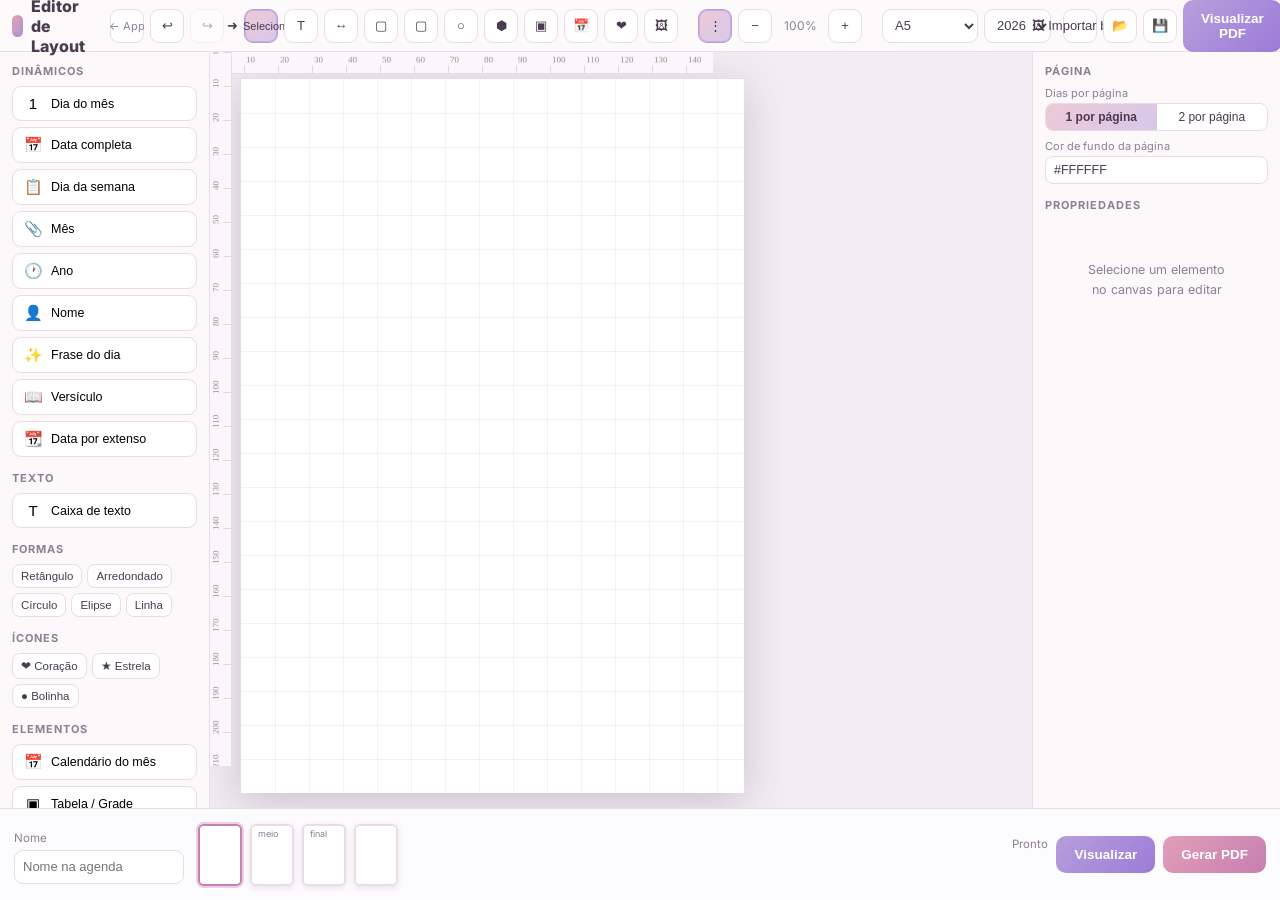
==== commit be30de1b: "Editor: botao 'Editor de Layout' no cabecalho do app (link /editor) e link de volta ao app no topo d" ====
--- a/templates/editor.html
+++ b/templates/editor.html
@@ -87,6 +87,7 @@
     border: 1px solid var(--line);
   }
   #canvas { display: block; }
+  #stage.drop-over { outline: 3px dashed #E85D9E; outline-offset: -8px; background: rgba(232,93,158,.06); }
   #divider2dpp { position: absolute; left: 0; right: 0; top: 50%; height: 0; border-top: 2px dashed var(--accent); opacity: .6; display: none; pointer-events: none; }
   #divider2dpp span { position: absolute; right: 6px; top: -9px; background: var(--panel); font-size: 10px; color: var(--accent); padding: 0 6px; border-radius: 6px; }
   #stageHud { position: absolute; bottom: -26px; left: 0; font-size: 11px; color: var(--muted); white-space: nowrap; }
@@ -176,6 +177,7 @@
 
 <div id="topbar">
   <div class="brand"><span class="dot"></span> Editor de Layout</div>
+  <a href="/" class="tb-btn" style="text-decoration:none;color:var(--muted);font-size:11px;" title="Voltar ao app">&#x2190; App</a>
   <button class="tb-btn" id="btnUndo" title="Desfazer (Ctrl+Z)">&#x21A9;</button>
   <button class="tb-btn" id="btnRedo" title="Refazer (Ctrl+Y)">&#x21AA;</button>
   <div class="tb-sep"></div>
@@ -300,8 +302,8 @@
   <div class="box" id="modalBox"></div>
 </div>
 
-<input type="file" id="fileImg" accept="image/png,image/jpeg" style="display:none">
-<input type="file" id="fileBase" accept="image/png,image/jpeg" style="display:none">
+<input type="file" id="fileImg" accept="image/png,image/jpeg,image/webp,image/gif" style="display:none">
+<input type="file" id="fileBase" accept="image/png,image/jpeg,image/webp,image/gif" style="display:none">
 <div id="toast"></div>
 
 <script>
@@ -809,7 +811,10 @@
   document.getElementById("btnUndo").disabled = state.history.length === 0;
   document.getElementById("btnRedo").disabled = state.future.length === 0;
 }
-document.querySelectorAll("[data-tool]").forEach(b => b.addEventListener("click", () => { state.tool = b.dataset.tool; updateToolbar(); }));
+document.querySelectorAll("[data-tool]").forEach(b => b.addEventListener("click", () => {
+  if (b.dataset.tool === "image") { addImageFromPicker(); return; }
+  state.tool = b.dataset.tool; updateToolbar();
+}));
 
 function select(id) { state.selected = id; renderAll(); updateProps(); }
 
@@ -962,30 +967,85 @@
 function copyEl() { const el = selectedEl(); if (el) clipboardEl = JSON.parse(JSON.stringify(el)); }
 let clipboardEl = null;
 
+function readImageFile(f, cb) {
+  const reader = new FileReader();
+  reader.onload = () => {
+    const img = new Image();
+    img.onload = () => {
+      const mmW = Math.max(10, Math.round(img.naturalWidth / 40));
+      const mmH = Math.max(10, Math.round(img.naturalHeight / 40));
+      const el = newEl("image", { x: 20, y: 20, w: mmW, h: mmH });
+      el.image = reader.result;
+      cb(el);
+    };
+    img.src = reader.result;
+  };
+  reader.readAsDataURL(f);
+}
 function openImagePicker(cb) {
   const inp = document.getElementById("fileImg");
   inp.onchange = () => {
-    const f = inp.files[0]; if (!f) return;
-    const reader = new FileReader();
-    reader.onload = () => {
-      const img = new Image();
-      img.onload = () => {
-        const mmW = img.naturalWidth / 40, mmH = img.naturalHeight / 40;
-        const el = newEl("image", { x: 20, y: 20, w: Math.round(mmW), h: Math.round(mmH) });
-        el.image = reader.result;
-        cb(el);
-      };
-      img.src = reader.result;
-    };
-    reader.readAsDataURL(f);
+    const f = inp.files[0];
+    inp.value = "";
+    if (!f) return;
+    readImageFile(f, cb);
   };
   inp.click();
+}
+function addImageFromPicker() {
+  openImagePicker(el => {
+    if (!el) return;
+    const [pw, ph] = PAGE_SIZES[state.formato];
+    el.x = Math.round(((pw - el.w) / 2) * 10) / 10;
+    el.y = Math.round(((ph - el.h) / 2) * 10) / 10;
+    state.elements.push(el); select(el.id); renderAll(); updateProps(); snapshot();
+    toast("Imagem anexada ao layout");
+  });
+}
+function attachImageAtPoint(el, cx, cy) {
+  const [pw, ph] = PAGE_SIZES[state.formato];
+  el.x = Math.round((Math.max(0, Math.min(pw, cx)) - el.w / 2) * 10) / 10;
+  el.y = Math.round((Math.max(0, Math.min(ph, cy)) - el.h / 2) * 10) / 10;
+  state.elements.push(el); select(el.id); renderAll(); updateProps(); snapshot();
 }
 function replaceImage() {
   openImagePicker(el => {
     const cur = selectedEl(); if (cur && cur.type === "image" && el) { cur.image = el.image; renderAll(); markDirty(); snapshot(); }
   });
 }
+
+// ── Drag & drop / colar imagens ─────────────────────────────────────────
+const dropTarget = document.getElementById("stage");
+let dropActive = false;
+dropTarget.addEventListener("dragover", (e) => { e.preventDefault(); if (!dropActive) { dropActive = true; dropTarget.classList.add("drop-over"); } });
+dropTarget.addEventListener("dragleave", (e) => { if (!dropTarget.contains(e.relatedTarget)) { dropActive = false; dropTarget.classList.remove("drop-over"); } });
+dropTarget.addEventListener("drop", (e) => {
+  e.preventDefault(); dropActive = false; dropTarget.classList.remove("drop-over");
+  const f = e.dataTransfer && e.dataTransfer.files && e.dataTransfer.files[0];
+  if (f && f.type && f.type.indexOf("image") === 0) {
+    const p = canvasPoint(e);
+    readImageFile(f, el => { attachImageAtPoint(el, p.x, p.y); toast("Imagem anexada ao layout"); });
+  } else {
+    toast("Solte um arquivo de imagem");
+  }
+});
+document.addEventListener("paste", (e) => {
+  const items = e.clipboardData && e.clipboardData.items;
+  if (!items) return;
+  for (const it of items) {
+    if (it.type && it.type.indexOf("image") === 0) {
+      e.preventDefault();
+      const f = it.getAsFile();
+      if (!f) continue;
+      readImageFile(f, el => {
+        const [pw, ph] = PAGE_SIZES[state.formato];
+        attachImageAtPoint(el, pw / 2, ph / 2);
+        toast("Imagem colada no layout");
+      });
+      return;
+    }
+  }
+});
 
 // ── History ─────────────────────────────────────────────────────────────
 function snapshot() {
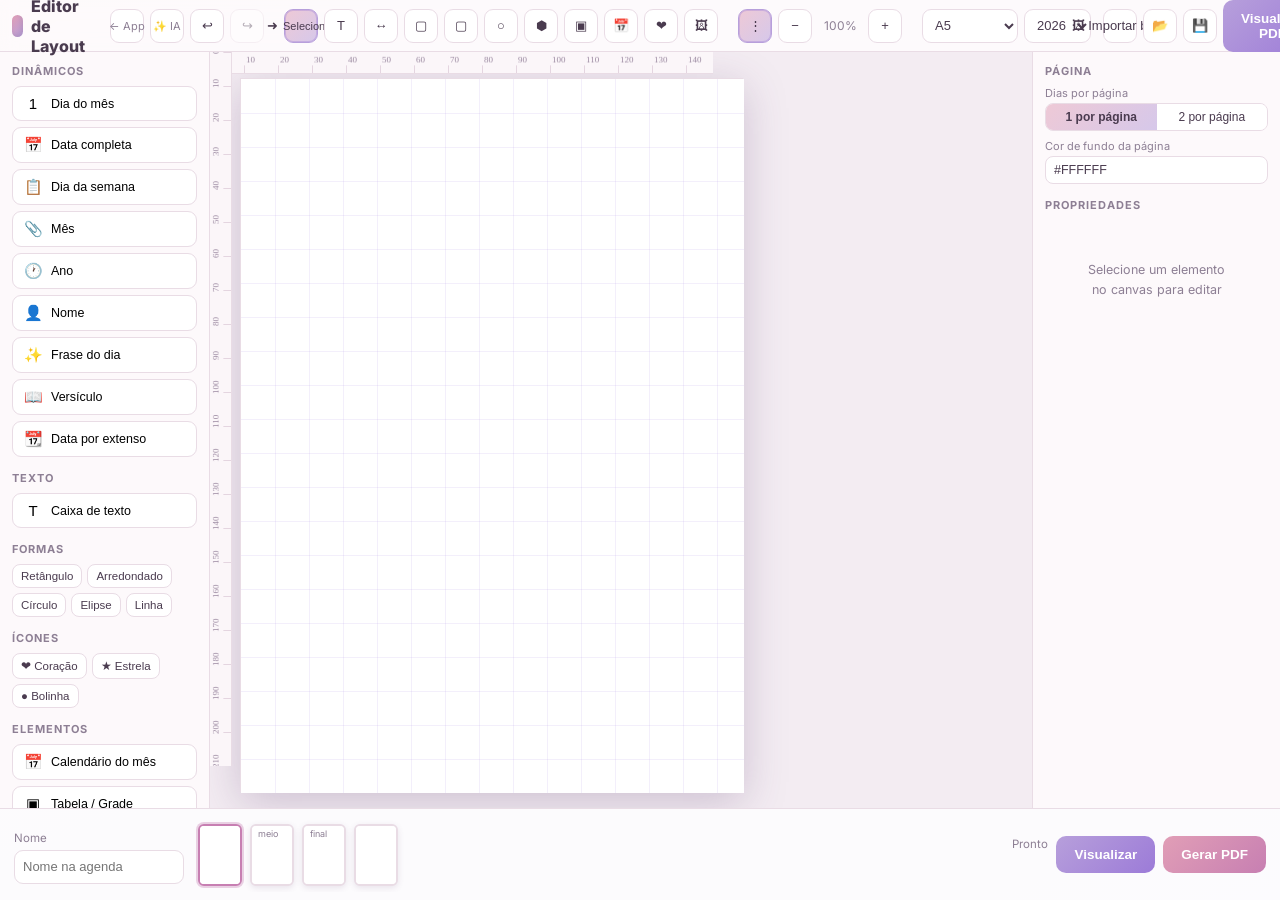
==== commit d383f0e8: "Editor dentro da IA Smart Beta: navegacao (IA/Editor/App/Sair) no topo do /ia e link IA no topo do e" ====
--- a/templates/editor.html
+++ b/templates/editor.html
@@ -178,6 +178,7 @@
 <div id="topbar">
   <div class="brand"><span class="dot"></span> Editor de Layout</div>
   <a href="/" class="tb-btn" style="text-decoration:none;color:var(--muted);font-size:11px;" title="Voltar ao app">&#x2190; App</a>
+  <a href="/ia" class="tb-btn" style="text-decoration:none;color:var(--muted);font-size:11px;" title="IA Smart Beta">&#x2728; IA</a>
   <button class="tb-btn" id="btnUndo" title="Desfazer (Ctrl+Z)">&#x21A9;</button>
   <button class="tb-btn" id="btnRedo" title="Refazer (Ctrl+Y)">&#x21AA;</button>
   <div class="tb-sep"></div>
